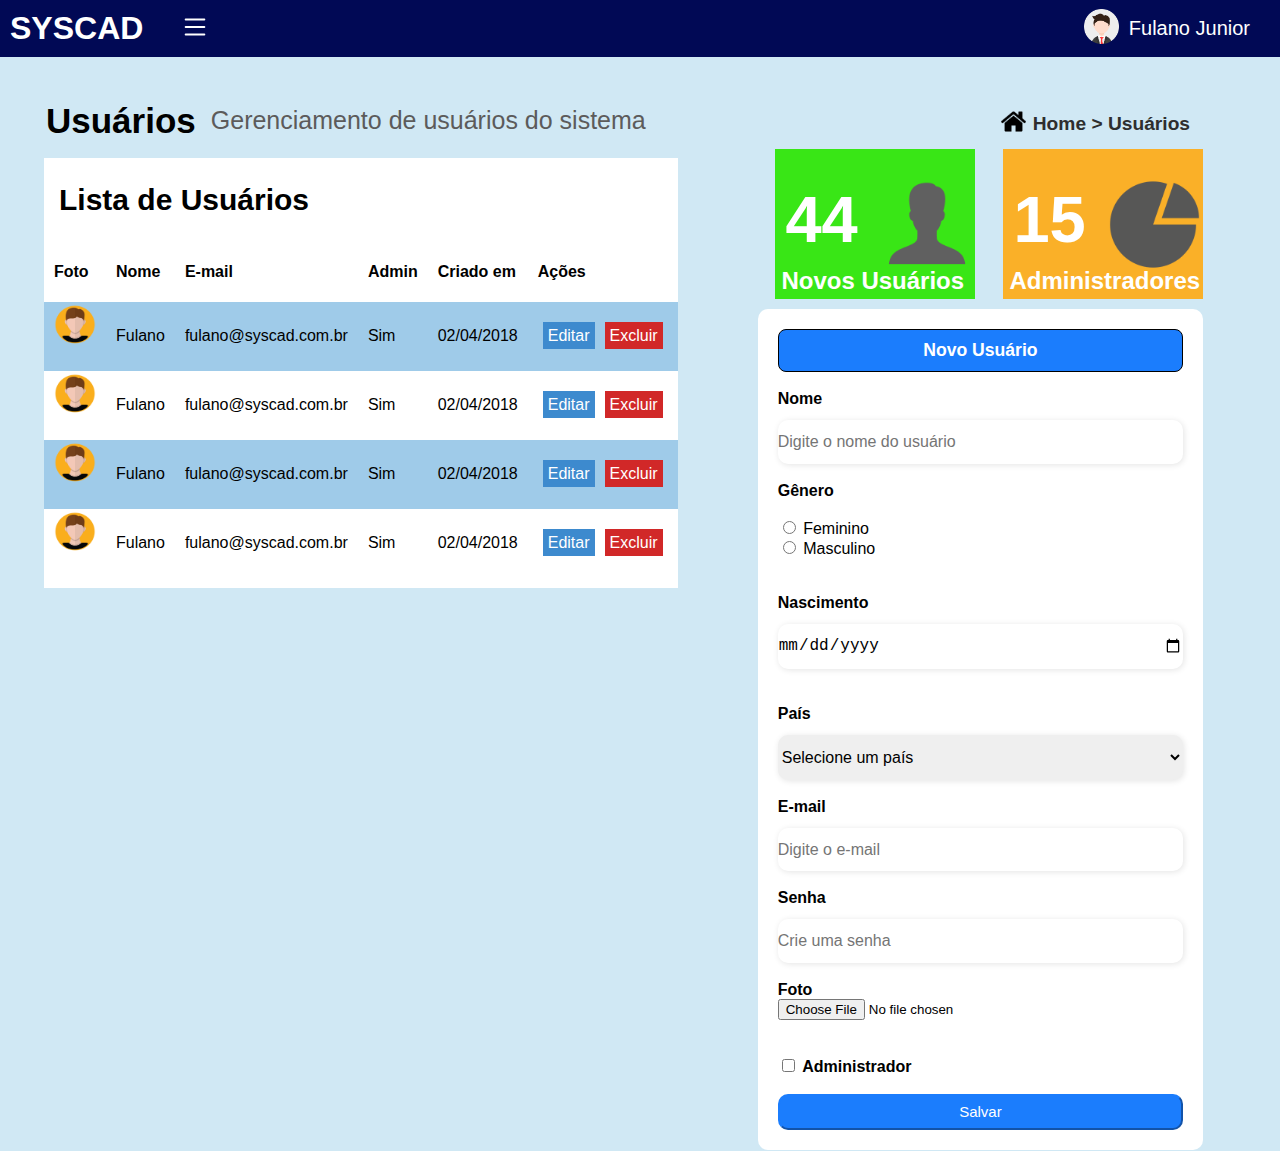
==== index.html @ 613e0e6b "Add files via upload" ====
<!DOCTYPE html>
<html lang="en">


<head>
    <meta charset="UTF-8">
    <meta http-equiv="X-UA-Compatible" content="IE=edge">
    <meta name="viewport" content="width=device-width, initial-scale=1.0">
    <link href="https://fonts.googleapis.com/css2?family=Ubuntu:wght@500&display=swap" rel="stylesheet">
    <title>SisCad</title>
    <link rel="preconnect" href="https://fonts.googleapis.com">
    <link rel="icon" href="inicio.png">
    <link rel="stylesheet" href="sc.css">
</head>

<body>
<!-----------------------Nav------------------------------------->
    <nav id="header">
        <h1>SYSCAD</h1>
        <div id="icon">
            <l><img src="avatar.png" height="35" width="35"></l>
            <div class="logo">
                <l>Fulano Junior</l>                
            </div>
        </div>

        <div onclick="button()" id="botao_menu">
            <svg xmlns="http://www.w3.org/2000/svg" width="30" height="30" fill="currentColor" class="bi bi-list" viewBox="0 0 16 16">
                <path fill-rule="evenodd" d="M2.5 12a.5.5 0 0 1 .5-.5h10a.5.5 0 0 1 0 1H3a.5.5 0 0 1-.5-.5zm0-4a.5.5 0 0 1 .5-.5h10a.5.5 0 0 1 0 1H3a.5.5 0 0 1-.5-.5zm0-4a.5.5 0 0 1 .5-.5h10a.5.5 0 0 1 0 1H3a.5.5 0 0 1-.5-.5z"/>
              </svg>
        </div>

 <!--------------------Menu------------------------------>
    <div id="menu">
        <div onclick="button()" id="menuFechar">                   
            <svg xmlns="http://www.w3.org/2000/svg" width="35" height="35" fill="currentColor" class="bi bi-x" viewBox="0 0 16 16">
              <path d="M4.646 4.646a.5.5 0 0 1 .708 0L8 7.293l2.646-2.647a.5.5 0 0 1 .708.708L8.707 8l2.647 2.646a.5.5 0 0 1-.708.708L8 8.707l-2.646 2.647a.5.5 0 0 1-.708-.708L7.293 8 4.646 5.354a.5.5 0 0 1 0-.708z"/>
            </svg>
                  </div>

        <div class="dados">
            <img src="avatar.png" height="55" width="55">
            <div class="nomefj">
                Fulano Junior<br>
                <div class="nomefj2">
                    <div class="on">
                    <div id="circulo"></div>
                    Online
                    </div>
                </div>
            </div>
            <br><br><br>
        </div><br><br>

        <div id="m2">
            Menu
        </div>

        <div class="group">
            <img src="group.png" height="45" width="45">
            <div id="us">
                Usuários
            </div>
        </div>
    </div>
    </div>
</nav>
<!-----------------------Elements------------------------>
    <div tabindex="0" onclick="closeSidebar()" id="content"> 

    <section class="flex"> 
        <div class="in"> 
        <div class="inicio">
            Usuários
        </div>

        <div class="inicio2">
             Gerenciamento de usuários do sistema
        </div>
        </div><br>
         
        <div id="principal">
            <section class="tabela">
                <table>
                    <tr id="titulo">
                        <h2>Lista de Usuários</h2>
                        <td>Foto</td>
                        <td>Nome</td>
                        <td>E-mail</td>
                        <td>Admin</td>
                        <td>Criado em</td>
                        <td>Ações</td>
                    </tr>
                    <tr id="cor">
                        <td>
                            <div id="foto1">
                                <img src="avatar2.png" height="42" width="42">
                            </div>
                        </td>
                        <td>Fulano</td>
                        <td>fulano@syscad.com.br</td>
                        <td>Sim</td>
                        <td>02/04/2018</td>
                        <td><a href="">Editar</a><a href="" id="v">Excluir</a></td>
                    </tr>
                    <tr>
                        <td>
                            <div id="foto1">
                                <img src="avatar2.png" height="42" width="42">
                            </div>
                        </td>
                        </td>
                        <td>Fulano</td>
                        <td>fulano@syscad.com.br</td>
                        <td>Sim</td>
                        <td>02/04/2018</td>
                        <td><a href="">Editar</a><a href="" id="v">Excluir</a></td>
                    </tr>
                    <tr>
                        <td>
                            <div id="foto1">
                                <img src="avatar2.png" height="42" width="42">
                            </div>
                        </td>
                        <td>Fulano</td>
                        <td>fulano@syscad.com.br</td>
                        <td>Sim</td>
                        <td>02/04/2018</td>
                        <td><a href="">Editar</a><a href="" id="v">Excluir</a></td>
                    </tr>
                    <td>
                        <div id="foto1">
                            <img src="avatar2.png" height="42" width="42">
                        </div>
                    </td>
                    <td>Fulano</td>
                    <td>fulano@syscad.com.br</td>
                    <td>Sim</td>
                    <td>02/04/2018</td>
                    <td><a href="">Editar</a><a href="" id="v">Excluir</a></td>
                    </tr>
        </div>
        </table>
    </section>
    <div class="center">
        
        <div id="home">
            <div class="h">
                <img src="home.png" height="25" width="25">
            </div>
            <div id="h2">
                Home > Usuários
            </div>
        </div>


        <div class="q">
            <div class="quadrado">
                <div id="number">
                    44<br>
                </div>
                <div id="nv">
                    Novos Usuários
                </div>
            </div>


            <div class="quadrado2">
                <div id="number">
                    15<br>
                </div>
                <div id="nv">
                    Administradores
                </div>
            </div>
        </div>

        <div class="formulario">
            <form action="">
                <legend><b>Novo Usuário</b></legend>
                <br>

                <label="nome"><b>Nome</b></label=>
                <div class="inputBox">
                    <input type="text" name="nome" id="nome" class="inputUser" placeholder="Digite o nome do usuário" required>
                </div><br>

                <b>Gênero</b><br><br>

                <input type="radio" id="feminino" name="genero" value="feminino" required>
                <label="feminino">Feminino</label=><br>
                <input type="radio" id="masculino" name="genero" value="masculino" required>
                <label="masculino">Masculino</label=><br>
                <br><br>


                <label="data"><b>Nascimento</b></label=>
                <div class="inputBox">
                    <input type="date" name="data_nascimento" id="data" class="inputUser" required>
                </div><br><br>


                <label="pais"><b>País</b></label=>
                <div class="inputBox">
                    <SELECT NAME="paises" class="inputUser" placeholder="Selecione um país" id="largura" required>
                        <OPTION VALUE="se">Selecione um país</OPTION required>
                        <OPTION VALUE="br">Brasil</OPTION>
                        <OPTION VALUE="bo">Bolívia</OPTION>
                        <OPTION VALUE="ve">Venezuela</OPTION>
                        <OPTION VALUE="ar">Argentina</OPTION>
                        <OPTION VALUE="pa">Paraguai</OPTION>
                    </SELECT><br><br>
                </div>


                <label for="estado"><b>E-mail</b></label>
                <div class="inputBox">
                    <input type="text" name="estado" id="estado" class="inputUser" placeholder="Digite o e-mail"
                        required>
                </div><br>

                <label="senha"><b>Senha</b></label=>
                <div class="inputBox">
                    <input type="text" name="endereco" id="endereco" class="inputUser" placeholder="Crie uma senha"
                        required><br><br>
                </div>
                <label="foto"><b>Foto</b></label=>
                <div class="inputBox">
                    <input type="file" id="avatar" name="avatar" value="Escolher ficheiro">
                </div>
                <br><br>


                <div class="inputBox">
                    <input type="checkbox">
                    <label for="op"><b>Administrador</b></label><br>
                </div><br>


                <input type="submit" value="Salvar" id="salvar">
            </form>
        </div>
    </div>
</div>
</body>

<script>
var header = document.getElementById('header');
var menu = document.getElementById('menu');
var content = document.getElementById('content');
var showSidebar = false;

function button()
{
    showSidebar = !showSidebar;
    if(showSidebar)
    {
        menu.style.marginLeft = '-0vw';
        menu.style.animationName = 'showSidebar';
        content.style.filter = 'blur(1px)';
    }
    else
    {
        menu.style.marginLeft = '-100vw';
        menu.style.animationName = '';
        content.style.filter = '';
    }
}

function closeSidebar()
{
    if (showSidebar)
    {
        button();
    }
}
</script>
</html>
---- sc.css ----
body {
    margin: 0;
    background-color:  #D0E8F4;
    padding-top: 38px;  
    font-family: 'Noto Sans', sans-serif;
}

#content{
    transition: 1s;
}

@media screen and (max-width: 1200px){
.tabela {
    width: 96%;
    background-color: white;
    height: 430px;
    margin-left: 15px;
    margin-right: 10px;
   font-family: Arial, Helvetica, sans-serif;
}

.formulario {
    background-color: white;
    padding: 20px;
    border-radius: 10px;
    color: black;
    margin-top: 10px;
    width: 59%;
    margin-left: 4%;
}
.in{
    display: flex;
    flex-direction: column;
    margin-left: 14px;
}
.inicio {
    font-size: 35px;
    margin-top: 25px;
    font-weight: bold;
    margin-left: 8px;
    }

.inicio2 {
    font-size: 23px;
    margin-top: 8px;
    margin-left: 8px;
    color: rgb(92, 91, 91);    
}
#principal {
    display: flex;
    flex-direction: column;
    margin-top: 10px;   
}
  nav {
    background-color: #010955;
    align-items: center;
    width: 100%;
    position: fixed;
    top: 0%;
    left: 0%;
    z-index: 1;
}
.center {
    display: flex;
    flex-direction: column;
    margin-top: 20px;
    justify-content: flex-start;
    align-items: start;
}

#menu{
    height: 180vh;
    width: 38%;
    overflow-x: hidden;
    background-color: #010955;
    position: absolute;
    color: white;
    font-family: Georgia, 'Times New Roman', Times,serif;
    top: 0;
    z-index: 1;
    animation-duration: 0.6s;
    padding-top: 60px;
    margin-left: -100vw;
}

}

@media screen and (max-width:450px){
  #icon, l{
    display: none;
}
#icon, l{
    display: none;
}


#menu{
    height: 290vh;
    width: 38%;
    overflow-x: hidden;
    background-color:  #010955;
    position: absolute;
    color: white;
    font-family: Georgia, 'Times New Roman', Times,serif;
    top: 0;
    z-index: 1;
    animation-duration: 0.6s;
    padding-top: 60px;
    margin-left: -100vw;
}

}

@media screen and (min-width: 1200px){

    #menu{
        height: 180vh;
        width: 18%;
        overflow-x: hidden;
        background-color:  #010955;
        position: absolute;
        color: white;
        font-family: Georgia, 'Times New Roman', Times,serif;
        top: 0;
        z-index: 1;
        animation-duration: 0.6s;
        padding-top: 60px;
        margin-left: -100vw;
    }

    #principal{
        margin-left: -200px;
        margin-top: 2px;
    }

    .tabela {
        width: 100%;
        background-color: white;
        height: 430px;
        margin-left: 6%;
        margin-right: 30%;
        font-family: Arial, Helvetica, sans-serif;
        margin-top: 15px;
    }
    
    .in{
        display: flex; 
        align-items: center;
        margin-left: -16%;
        margin-top: 14px;
    }
    .inicio {
        font-size: 35px;
        margin-top: 15px;
        font-weight: bold;
        margin-top: 34px;
    }

    .inicio2 {
        font-size: 25px;
        margin-top: 33px;
        color: rgb(92, 91, 91);
        margin-left: 15px;
    }

    .formulario {
        background-color: white;
        padding: 20px;
        border-radius: 10px;
        color: black;
        margin-top: 10px;
        margin-left: 10px;
        margin-right: 10px;
        width: 87%;
    }
    
    .center {
        display: flex;
        flex-direction: column;
        margin-left: -200px;
        align-items: center;
        margin-top: -34px;
    }
    }

/*----------------- MENU LATERAL----------------------*/

@keyframes showSidebar {
    from {margin-left: -100vw;}
    top {margin-left: -0vw;}
}

 #menuFechar{
    position: absolute;
    top: 12px;
    right: 15px;
    font-size: 36px;
    margin-left: 55px;
    cursor: pointer;
}


#menuFechar:hover{
    color: #c7c4c4;
}

#botao_menu {
    background-color: transparent;
    border: none;
    color: white;
    left: 180px;
    position: absolute;
    cursor: pointer;
}

#botao_menu:hover {
    opacity: 0.8;
    background-color: rgb(225, 225, 225, 0.2);
}



.flex {
    display: flex;
    flex-wrap: wrap;
    max-width: 900px;
    margin: 0 auto;  
    margin-top: 15px;
}

#circulo {
    background: #4eec4e;
    border-radius: 50%;
    width: 10px;
    height: 10px;
    margin-top: 4px;
    margin-right: 5px;
}
.on{
    display: flex;
}

.logo {
    display: flex;
    align-items: center;
    color: white;
    size: 65px;
    margin-right: 30px;
    margin-left: 10px;
    font-size: 20px;
}


#icon {
    display: flex;
    align-items: center;
}

.dados {
    display: flex;
    align-items: center;
    color: white;
    margin-top: 35px;
    margin-left: 10px;
}


.nomefj {
    margin-top: 2px;
    margin-left: 10px;
}


.nomefj2 {
    margin-top: 7px;
    margin-right: 38px;
}


#home {
    display: flex;
    align-items: center;
    color: black;
    font-size: 1.2rem;
    margin-left: 230px;
    font-weight: bold;

}

.me {
    color: white;
    size: 50px;
    margin-top: 10px;
}


.group {
    display: flex;
    align-items: center;
    color: white;
    margin-top: 10px;
    background-color: #BBBBBB;
}

.group img{
    margin-left: 10px;
}

#us {
    margin-left: 10px;
    color: black;
    font-weight: bold;
}

#m2 {
    margin-left: 15px;
}


.h {
    margin-right: -28px;
}


#h2 {
    margin-left: 35px;
    color: #2e2e2e;
}


#principal {
    display: flex;
}

#foto1 {
    margin: 0;
    margin-top: 2px;
}

.foto2 {
    margin-top: 10px;
    vertical-align: top;
}

.quadrado {
    width: 200px;
    height: 150px;
    background: rgb(57, 230, 22);
    color: white;
    font-size: 24px;
    font-weight: bold;
    margin-left: 18px;
    margin-right: 10px;
    background-image: url("icon.png");
    background-size: 100px;
    background-repeat: no-repeat;
    background-position: right;
}

.quadrado2 {
    width: 200px;
    height: 150px;
    background: rgb(250, 176, 40);
    color: white;
    font-size: 24px;
    font-weight: bold;
    margin-left: 18px;
    margin-right: 10px;
    background-image: url("gra.png");
    background-size: 97px;
    background-repeat: no-repeat;
    background-position: right;
}

#number {
    margin-top: 33px;
    font-size: 65px;
    margin-left: 10px;
}


#nv {
    margin-top: 10px;
    margin-left: 6px;
    font-weight: bold;
}

ul {
    list-style: none;
    padding: 0;
}

nav {
    background-color: #010955;
    justify-content: space-between;
    align-items: center;
    width: 100%;
    position: fixed;
    top: 0%;
    left: 0%;
    z-index: 1;
}

h2 {
    font-size: 30px;
    margin-left: 15px;
}


h1,
p {
    color: white;
}


nav,
ul {
    display: flex;
    flex-direction: row;
}


li {
    padding: 0 20px;
}


h1 {
    margin: 0;
    padding: 10px;
}

h3 {
    color: white;
}

li:hover{
    cursor: pointer;
    opacity: 0.8;
    background-color: rgb(225, 225, 225, 0.2);
}

.q {
    display: flex;
    flex-direction: row;
    justify-content: space-between;
    margin-left: 10px;
    margin-top: 10px;
}

table {
    border-spacing: 0 0;
}


tr:nth-child(even) {
    background-color: rgb(159, 203, 233);
}


tr {
    line-height: 60px;
}


tr#titulo {
    font-weight: bold;
}


td {
    padding: 0px 10px;
    align-self: unset;
}

#v {
    background-color: #d12828;
}

#v:hover{
    background-color: rgb(0, 0, 0);
    color: white;
    transition: 0.5s;
}

a {
    background-color: rgb(61, 138, 206);
    color: white;
    padding: 5px;
    margin: 0px 5px;
    text-decoration: none;
}

a:hover{
    background-color: rgb(0, 0, 0);
    color: white;
    transition: 0.5s;
}

fieldset {
    border: 3px solid black;
}

legend {
    padding: 10px;
    text-align: center;
    border-radius: 8px;
    color: white;
    font-weight: bold;
    font-size: 1.1rem;
    border: 1px solid black;
    background-color: #1b7dfd;;
}

.inputBox {
    position: relative;
    width: auto;
    height: 20%;
}

#largura {
    width: 100%;
}

.inputUser {
    outline: none;
    padding: 0.8rem 0rem;
    margin-top: 12px;
    color: black;
    font-size: 16px;
    width: 100%;
    border: none;
    border-radius: 10px;
    box-shadow: 1px 1px 6px #0000001c;
}


#salvar {
    background: #1b7dfd;
    color: white;
    border-color: #1b7dfd;
    border-radius: 10px;
    height: 36px;
    width: 100%;
    font-size: 15px;
    cursor: pointer;
    transition: 0.3s;
}

#salvar:hover{
    background-color: black;
    color: white;
    border-color: black;
}
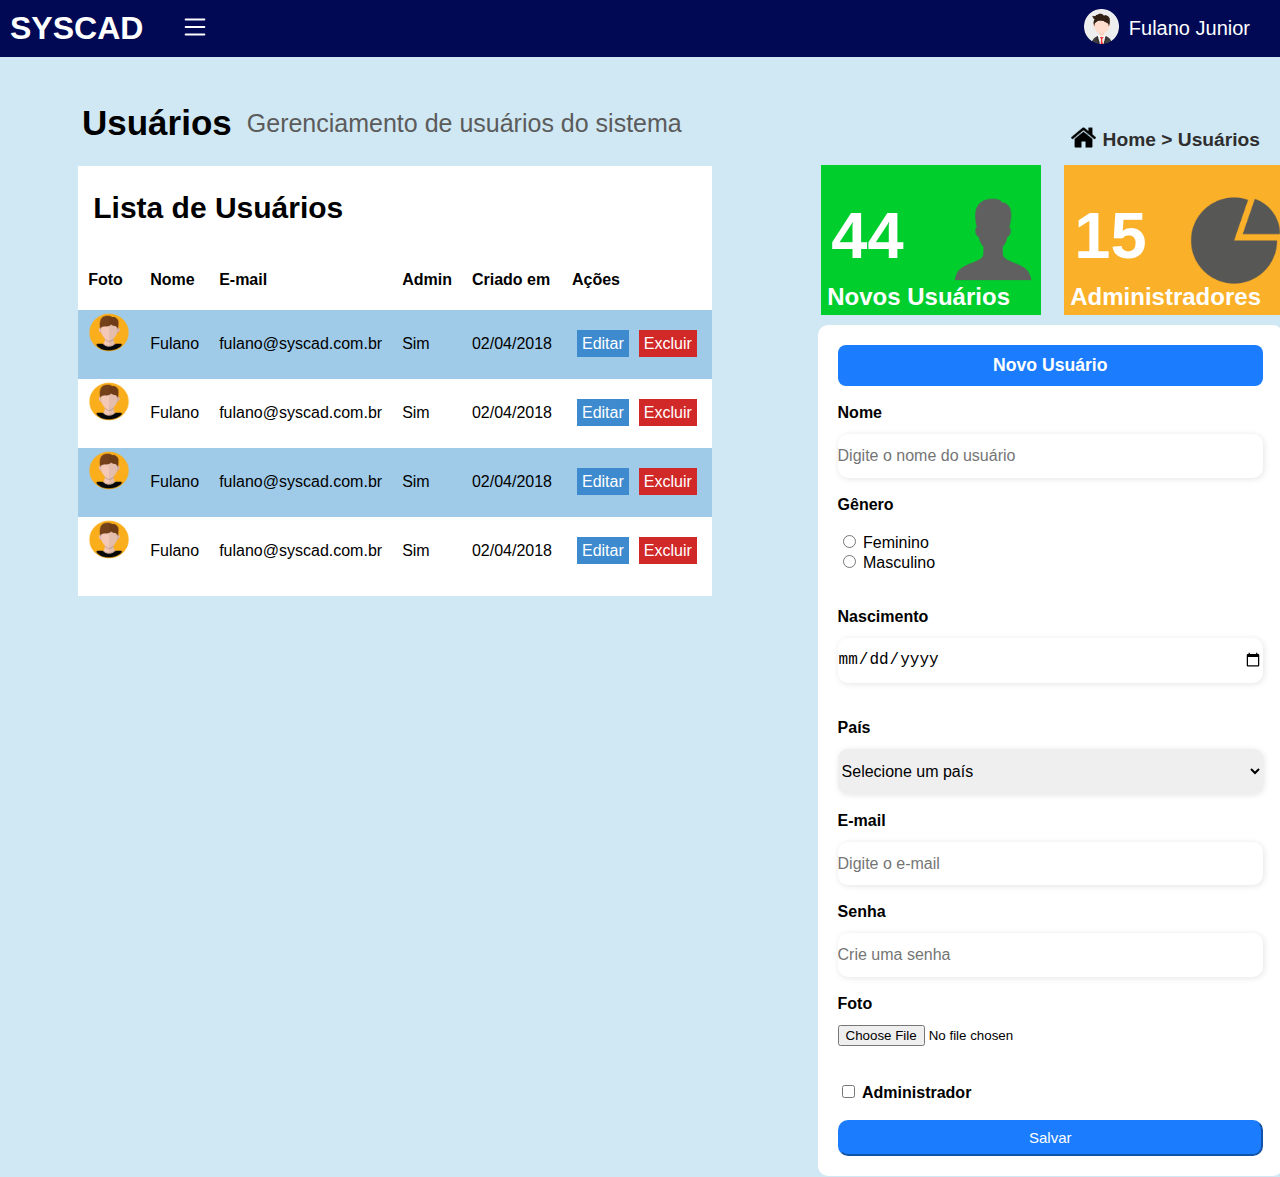
==== commit 2fb5cee6: "Add files via upload" ====
--- a/index.html
+++ b/index.html
@@ -1,4 +1,3 @@
-
 <!DOCTYPE html>
 <html lang="en">
 
@@ -15,84 +14,123 @@
 </head>
 
 <body>
-<!-----------------------Nav------------------------------------->
+    <!-----------------------Nav------------------------------------->
     <nav id="header">
         <h1>SYSCAD</h1>
         <div id="icon">
             <l><img src="avatar.png" height="35" width="35"></l>
             <div class="logo">
-                <l>Fulano Junior</l>                
+                <l>Fulano Junior</l>
             </div>
         </div>
 
         <div onclick="button()" id="botao_menu">
-            <svg xmlns="http://www.w3.org/2000/svg" width="30" height="30" fill="currentColor" class="bi bi-list" viewBox="0 0 16 16">
-                <path fill-rule="evenodd" d="M2.5 12a.5.5 0 0 1 .5-.5h10a.5.5 0 0 1 0 1H3a.5.5 0 0 1-.5-.5zm0-4a.5.5 0 0 1 .5-.5h10a.5.5 0 0 1 0 1H3a.5.5 0 0 1-.5-.5zm0-4a.5.5 0 0 1 .5-.5h10a.5.5 0 0 1 0 1H3a.5.5 0 0 1-.5-.5z"/>
-              </svg>
-        </div>
-
- <!--------------------Menu------------------------------>
-    <div id="menu">
-        <div onclick="button()" id="menuFechar">                   
-            <svg xmlns="http://www.w3.org/2000/svg" width="35" height="35" fill="currentColor" class="bi bi-x" viewBox="0 0 16 16">
-              <path d="M4.646 4.646a.5.5 0 0 1 .708 0L8 7.293l2.646-2.647a.5.5 0 0 1 .708.708L8.707 8l2.647 2.646a.5.5 0 0 1-.708.708L8 8.707l-2.646 2.647a.5.5 0 0 1-.708-.708L7.293 8 4.646 5.354a.5.5 0 0 1 0-.708z"/>
+            <svg xmlns="http://www.w3.org/2000/svg" width="30" height="30" fill="currentColor" class="bi bi-list"
+                viewBox="0 0 16 16">
+                <path fill-rule="evenodd"
+                    d="M2.5 12a.5.5 0 0 1 .5-.5h10a.5.5 0 0 1 0 1H3a.5.5 0 0 1-.5-.5zm0-4a.5.5 0 0 1 .5-.5h10a.5.5 0 0 1 0 1H3a.5.5 0 0 1-.5-.5zm0-4a.5.5 0 0 1 .5-.5h10a.5.5 0 0 1 0 1H3a.5.5 0 0 1-.5-.5z" />
             </svg>
-                  </div>
-
-        <div class="dados">
-            <img src="avatar.png" height="55" width="55">
-            <div class="nomefj">
-                Fulano Junior<br>
-                <div class="nomefj2">
-                    <div class="on">
-                    <div id="circulo"></div>
-                    Online
-                    </div>
-                </div>
-            </div>
-            <br><br><br>
-        </div><br><br>
-
-        <div id="m2">
-            Menu
-        </div>
-
-        <div class="group">
-            <img src="group.png" height="45" width="45">
-            <div id="us">
-                Usuários
-            </div>
-        </div>
-    </div>
-    </div>
-</nav>
-<!-----------------------Elements------------------------>
-    <div tabindex="0" onclick="closeSidebar()" id="content"> 
-
-    <section class="flex"> 
-        <div class="in"> 
-        <div class="inicio">
-            Usuários
-        </div>
-
-        <div class="inicio2">
-             Gerenciamento de usuários do sistema
-        </div>
-        </div><br>
-         
-        <div id="principal">
-            <section class="tabela">
-                <table>
-                    <tr id="titulo">
-                        <h2>Lista de Usuários</h2>
-                        <td>Foto</td>
-                        <td>Nome</td>
-                        <td>E-mail</td>
-                        <td>Admin</td>
-                        <td>Criado em</td>
-                        <td>Ações</td>
-                    </tr>
-                    <tr id="cor">
+        </div>
+
+        <!--------------------Menu------------------------------>
+        <div id="menu">
+            <div onclick="button()" id="menuFechar">
+                <svg xmlns="http://www.w3.org/2000/svg" width="35" height="35" fill="currentColor" class="bi bi-x"
+                    viewBox="0 0 16 16">
+                    <path
+                        d="M4.646 4.646a.5.5 0 0 1 .708 0L8 7.293l2.646-2.647a.5.5 0 0 1 .708.708L8.707 8l2.647 2.646a.5.5 0 0 1-.708.708L8 8.707l-2.646 2.647a.5.5 0 0 1-.708-.708L7.293 8 4.646 5.354a.5.5 0 0 1 0-.708z" />
+                </svg>
+            </div>
+
+            <div class="dados">
+                <img src="avatar.png" height="55" width="55">
+                <div class="nomefj">
+                    Fulano Junior<br>
+                    <div class="nomefj2">
+                        <div class="on">
+                            <div id="circulo"></div>
+                            Online
+                        </div>
+                    </div>
+                </div>
+                <br><br><br>
+            </div><br><br>
+
+            <div id="m2">
+                Menu
+            </div>
+
+            <div class="group">
+                <img src="group.png" height="45" width="45">
+                <div id="us">
+                    Usuários
+                </div>
+            </div>
+        </div>
+        </div>
+    </nav>
+    <!-----------------------Elements------------------------>
+    <div tabindex="0" onclick="closeSidebar()" id="content">
+            <div class="in">
+                <div class="inicio">
+                    Usuários
+                </div>
+
+                <div class="inicio2">
+                    Gerenciamento de usuários do sistema
+                </div>
+            </div><br>
+
+            <div id="principal">
+                <section class="tabela">
+                    <div class="config_table">
+                    <table>
+                        <tr id="titulo">
+                            <h2>Lista de Usuários</h2>
+                            <td>Foto</td>
+                            <td>Nome</td>
+                            <td>E-mail</td>
+                            <td>Admin</td>
+                            <td>Criado em</td>
+                            <td>Ações</td>
+                        </tr>
+                        <tr id="cor">
+                            <td>
+                                <div id="foto1">
+                                    <img src="avatar2.png" height="42" width="42">
+                                </div>
+                            </td>
+                            <td>Fulano</td>
+                            <td>fulano@syscad.com.br</td>
+                            <td>Sim</td>
+                            <td>02/04/2018</td>
+                            <td><a href="">Editar</a><a href="" id="v">Excluir</a></td>
+                        </tr>
+                        <tr>
+                            <td>
+                                <div id="foto1">
+                                    <img src="avatar2.png" height="42" width="42">
+                                </div>
+                            </td>
+                            </td>
+                            <td>Fulano</td>
+                            <td>fulano@syscad.com.br</td>
+                            <td>Sim</td>
+                            <td>02/04/2018</td>
+                            <td><a href="">Editar</a><a href="" id="v">Excluir</a></td>
+                        </tr>
+                        <tr>
+                            <td>
+                                <div id="foto1">
+                                    <img src="avatar2.png" height="42" width="42">
+                                </div>
+                            </td>
+                            <td>Fulano</td>
+                            <td>fulano@syscad.com.br</td>
+                            <td>Sim</td>
+                            <td>02/04/2018</td>
+                            <td><a href="">Editar</a><a href="" id="v">Excluir</a></td>
+                        </tr>
                         <td>
                             <div id="foto1">
                                 <img src="avatar2.png" height="42" width="42">
@@ -103,177 +141,148 @@
                         <td>Sim</td>
                         <td>02/04/2018</td>
                         <td><a href="">Editar</a><a href="" id="v">Excluir</a></td>
-                    </tr>
-                    <tr>
-                        <td>
-                            <div id="foto1">
-                                <img src="avatar2.png" height="42" width="42">
-                            </div>
-                        </td>
-                        </td>
-                        <td>Fulano</td>
-                        <td>fulano@syscad.com.br</td>
-                        <td>Sim</td>
-                        <td>02/04/2018</td>
-                        <td><a href="">Editar</a><a href="" id="v">Excluir</a></td>
-                    </tr>
-                    <tr>
-                        <td>
-                            <div id="foto1">
-                                <img src="avatar2.png" height="42" width="42">
-                            </div>
-                        </td>
-                        <td>Fulano</td>
-                        <td>fulano@syscad.com.br</td>
-                        <td>Sim</td>
-                        <td>02/04/2018</td>
-                        <td><a href="">Editar</a><a href="" id="v">Excluir</a></td>
-                    </tr>
-                    <td>
-                        <div id="foto1">
-                            <img src="avatar2.png" height="42" width="42">
-                        </div>
-                    </td>
-                    <td>Fulano</td>
-                    <td>fulano@syscad.com.br</td>
-                    <td>Sim</td>
-                    <td>02/04/2018</td>
-                    <td><a href="">Editar</a><a href="" id="v">Excluir</a></td>
-                    </tr>
-        </div>
-        </table>
-    </section>
-    <div class="center">
-        
-        <div id="home">
-            <div class="h">
-                <img src="home.png" height="25" width="25">
-            </div>
-            <div id="h2">
-                Home > Usuários
-            </div>
-        </div>
-
-
-        <div class="q">
-            <div class="quadrado">
-                <div id="number">
-                    44<br>
-                </div>
-                <div id="nv">
-                    Novos Usuários
-                </div>
-            </div>
-
-
-            <div class="quadrado2">
-                <div id="number">
-                    15<br>
-                </div>
-                <div id="nv">
-                    Administradores
-                </div>
-            </div>
-        </div>
-
-        <div class="formulario">
-            <form action="">
-                <legend><b>Novo Usuário</b></legend>
-                <br>
-
-                <label="nome"><b>Nome</b></label=>
-                <div class="inputBox">
-                    <input type="text" name="nome" id="nome" class="inputUser" placeholder="Digite o nome do usuário" required>
-                </div><br>
-
-                <b>Gênero</b><br><br>
-
-                <input type="radio" id="feminino" name="genero" value="feminino" required>
-                <label="feminino">Feminino</label=><br>
-                <input type="radio" id="masculino" name="genero" value="masculino" required>
-                <label="masculino">Masculino</label=><br>
-                <br><br>
-
-
-                <label="data"><b>Nascimento</b></label=>
-                <div class="inputBox">
-                    <input type="date" name="data_nascimento" id="data" class="inputUser" required>
-                </div><br><br>
-
-
-                <label="pais"><b>País</b></label=>
-                <div class="inputBox">
-                    <SELECT NAME="paises" class="inputUser" placeholder="Selecione um país" id="largura" required>
-                        <OPTION VALUE="se">Selecione um país</OPTION required>
-                        <OPTION VALUE="br">Brasil</OPTION>
-                        <OPTION VALUE="bo">Bolívia</OPTION>
-                        <OPTION VALUE="ve">Venezuela</OPTION>
-                        <OPTION VALUE="ar">Argentina</OPTION>
-                        <OPTION VALUE="pa">Paraguai</OPTION>
-                    </SELECT><br><br>
-                </div>
-
-
-                <label for="estado"><b>E-mail</b></label>
-                <div class="inputBox">
-                    <input type="text" name="estado" id="estado" class="inputUser" placeholder="Digite o e-mail"
-                        required>
-                </div><br>
-
-                <label="senha"><b>Senha</b></label=>
-                <div class="inputBox">
-                    <input type="text" name="endereco" id="endereco" class="inputUser" placeholder="Crie uma senha"
-                        required><br><br>
-                </div>
-                <label="foto"><b>Foto</b></label=>
-                <div class="inputBox">
-                    <input type="file" id="avatar" name="avatar" value="Escolher ficheiro">
-                </div>
-                <br><br>
-
-
-                <div class="inputBox">
-                    <input type="checkbox">
-                    <label for="op"><b>Administrador</b></label><br>
-                </div><br>
-
-
-                <input type="submit" value="Salvar" id="salvar">
-            </form>
+                        </tr>
+            </div>
+        </div>
+            </table>
+        </section>
+        <div class="center">
+
+            <div id="home">
+                <div class="h">
+                    <img src="home.png" height="25" width="25">
+                </div>
+                <div id="h2">
+                    Home > Usuários
+                </div>
+            </div>
+
+
+            <div class="q">
+                <div class="quadrado">
+                    <div id="number">
+                        44<br>
+                    </div>
+                    <div id="nv">
+                        Novos Usuários
+                    </div>
+                </div>
+
+
+                <div class="quadrado2">
+                    <div id="number">
+                        15<br>
+                    </div>
+                    <div id="nv">
+                        Administradores
+                    </div>
+                </div>
+            </div>
+
+            <div class="formulario">
+                <form action="">
+                    <legend><b>Novo Usuário</b></legend>
+                    <br>
+
+                    <label="nome"><b>Nome</b></label>
+                        <div class="inputBox">
+                            <input type="text" name="nome" id="nome" class="inputUser"
+                                placeholder="Digite o nome do usuário" required>
+                        </div><br>
+
+                        <b>Gênero</b><br><br>
+
+                        <input type="radio" id="feminino" name="genero" value="feminino" required>
+                        <label="feminino">Feminino</label><br>
+                            <input type="radio" id="masculino" name="genero" value="masculino" required>
+                            <label="masculino">Masculino</label><br>
+                                <br><br>
+
+
+                                <label="data"><b>Nascimento</b></label>
+                                    <div class="inputBox">
+                                        <input type="date" name="data_nascimento" id="data" class="inputUser" required>
+                                    </div><br><br>
+
+                                    <label="pais"><b>País</b></label>
+                                        <div class="inputBox">
+                                            <SELECT NAME="paises" class="inputUser" placeholder="Selecione um país"
+                                                id="largura" required>
+                                                <OPTION VALUE="se">Selecione um país</OPTION required>
+                                                <OPTION VALUE="ar">Argentina</OPTION>
+                                                <OPTION VALUE="bo">Bolívia</OPTION>
+                                                <OPTION VALUE="br">Brasil</OPTION>
+                                                <OPTION VALUE="br">Chile</OPTION>
+                                                <OPTION VALUE="br">Colômbia</OPTION>
+                                                <OPTION VALUE="br">Equador</OPTION>
+                                                <OPTION VALUE="br">Guiana</OPTION>
+                                                <OPTION VALUE="br">Guiana Francesa</OPTION>
+                                                <OPTION VALUE="pa">Paraguai</OPTION>
+                                                <OPTION VALUE="pa">Peru</OPTION>
+                                                <OPTION VALUE="pa">Suriname</OPTION>
+                                                <OPTION VALUE="pa">Uruguai</OPTION>
+                                                <OPTION VALUE="ve">Venezuela</OPTION>
+                                            </SELECT><br><br>
+                                        </div>
+
+
+                                        <label="estado"><b>E-mail</b></label>
+                                        <div class="inputBox">
+                                            <input type="text" name="estado" id="estado" class="inputUser"
+                                                placeholder="Digite o e-mail" required>
+                                        </div><br>
+
+                                        <label="senha"><b>Senha</b></label>
+                                            <div class="inputBox">
+                                                <input type="text" name="endereco" id="endereco" class="inputUser"
+                                                    placeholder="Crie uma senha" required><br><br>
+                                            </div>
+
+                                            <label="foto"><b>Foto</b></label>
+                                                <div class="inputBox_two">
+                                                    <input type="file" id="avatar" name="avatar"
+                                                        value="Escolher ficheiro">
+                                                </div>
+                                                <br><br>
+
+                                                <div class="inputBox">
+                                                    <input type="checkbox">
+                                                    <label="op"><b>Administrador</b></label><br>
+                                                </div><br>
+
+
+                                                <input type="submit" value="Salvar" id="salvar">
+                </form>
+            </div>
         </div>
     </div>
-</div>
 </body>
 
 <script>
-var header = document.getElementById('header');
-var menu = document.getElementById('menu');
-var content = document.getElementById('content');
-var showSidebar = false;
-
-function button()
-{
-    showSidebar = !showSidebar;
-    if(showSidebar)
-    {
-        menu.style.marginLeft = '-0vw';
-        menu.style.animationName = 'showSidebar';
-        content.style.filter = 'blur(1px)';
+    var header = document.getElementById('header');
+    var menu = document.getElementById('menu');
+    var content = document.getElementById('content');
+    var showSidebar = false;
+
+    function button() {
+        showSidebar = !showSidebar;
+        if (showSidebar) {
+            menu.style.marginLeft = '-0vw';
+            menu.style.animationName = 'showSidebar';
+            content.style.filter = 'blur(1px)';
+        }
+        else {
+            menu.style.marginLeft = '-100vw';
+            menu.style.animationName = '';
+            content.style.filter = '';
+        }
     }
-    else
-    {
-        menu.style.marginLeft = '-100vw';
-        menu.style.animationName = '';
-        content.style.filter = '';
+
+    function closeSidebar() {
+        if (showSidebar) {
+            button();
+        }
     }
-}
-
-function closeSidebar()
-{
-    if (showSidebar)
-    {
-        button();
-    }
-}
 </script>
-</html>
+
+</html>--- a/sc.css
+++ b/sc.css
@@ -1,126 +1,74 @@
 body {
     margin: 0;
-    background-color:  #D0E8F4;
-    padding-top: 38px;  
+    background-color: #D0E8F4;
+    padding-top: 38px;
     font-family: 'Noto Sans', sans-serif;
 }
 
-#content{
+#content {
     transition: 1s;
-}
-
-@media screen and (max-width: 1200px){
-.tabela {
-    width: 96%;
-    background-color: white;
-    height: 430px;
-    margin-left: 15px;
-    margin-right: 10px;
-   font-family: Arial, Helvetica, sans-serif;
-}
-
-.formulario {
-    background-color: white;
-    padding: 20px;
-    border-radius: 10px;
-    color: black;
-    margin-top: 10px;
-    width: 59%;
-    margin-left: 4%;
-}
-.in{
     display: flex;
-    flex-direction: column;
-    margin-left: 14px;
-}
-.inicio {
-    font-size: 35px;
-    margin-top: 25px;
-    font-weight: bold;
-    margin-left: 8px;
-    }
-
-.inicio2 {
-    font-size: 23px;
-    margin-top: 8px;
-    margin-left: 8px;
-    color: rgb(92, 91, 91);    
-}
-#principal {
-    display: flex;
-    flex-direction: column;
-    margin-top: 10px;   
-}
-  nav {
-    background-color: #010955;
-    align-items: center;
-    width: 100%;
-    position: fixed;
-    top: 0%;
-    left: 0%;
-    z-index: 1;
-}
-.center {
-    display: flex;
-    flex-direction: column;
-    margin-top: 20px;
-    justify-content: flex-start;
-    align-items: start;
-}
-
-#menu{
-    height: 180vh;
-    width: 38%;
-    overflow-x: hidden;
-    background-color: #010955;
-    position: absolute;
-    color: white;
-    font-family: Georgia, 'Times New Roman', Times,serif;
-    top: 0;
-    z-index: 1;
-    animation-duration: 0.6s;
-    padding-top: 60px;
-    margin-left: -100vw;
-}
-
-}
-
-@media screen and (max-width:450px){
-  #icon, l{
-    display: none;
-}
-#icon, l{
-    display: none;
-}
-
-
-#menu{
-    height: 290vh;
-    width: 38%;
-    overflow-x: hidden;
-    background-color:  #010955;
-    position: absolute;
-    color: white;
-    font-family: Georgia, 'Times New Roman', Times,serif;
-    top: 0;
-    z-index: 1;
-    animation-duration: 0.6s;
-    padding-top: 60px;
-    margin-left: -100vw;
-}
-
-}
-
-@media screen and (min-width: 1200px){
-
-    #menu{
+    flex-wrap: wrap;
+    max-width: 900px;
+    margin: 0 auto;
+    margin-top: 15px;
+}
+
+@media screen and (max-width: 1200px) {
+
+    .tabela {
+        background-color: white;
+        height: 430px;
+        margin-left: 15px;
+        margin-right: 10px;
+        overflow-y: auto;
+    }
+
+    .in {
+        display: flex;
+        flex-direction: column;
+        margin-left: 14px;
+    }
+
+    .inicio {
+        font-size: 35px;
+        margin-top: 25px;
+        font-weight: bold;
+        margin-left: 8px;
+    }
+
+    .inicio2 {
+        font-size: 23px;
+        margin-top: 8px;
+        margin-left: 8px;
+        color: rgb(92, 91, 91);
+    }
+
+    #principal {
+        display: flex;
+        flex-direction: column;
+        margin-top: 10px;
+        align-items: flex-start;
+    }
+
+    nav {
+        background-color: #010955;
+        align-items: center;
+        width: 100%;
+        position: fixed;
+        top: 0%;
+        left: 0%;
+        z-index: 1;
+    }
+
+    #menu {
         height: 180vh;
-        width: 18%;
+        width: 35%;
         overflow-x: hidden;
-        background-color:  #010955;
+        background-color: #010955;
         position: absolute;
         color: white;
-        font-family: Georgia, 'Times New Roman', Times,serif;
+        font-family: Georgia, 'Times New Roman', Times, serif;
         top: 0;
         z-index: 1;
         animation-duration: 0.6s;
@@ -128,9 +76,214 @@
         margin-left: -100vw;
     }
 
-    #principal{
-        margin-left: -200px;
-        margin-top: 2px;
+    .center {
+        display: flex;
+        flex-direction: column;
+        margin-top: 35px;
+        justify-content: flex-end;
+    }
+
+    #home {
+        display: flex;
+        align-items: center;
+        color: black;
+        font-size: 1.2rem;
+        margin-left: 320px;
+        font-weight: bold;
+    }
+
+    .formulario {
+        background-color: white;
+        padding: 20px;
+        border-radius: 10px;
+        color: black;
+        margin-top: 10px;
+        width: 59%;
+        margin-left: 4%;
+        width: 90%;
+    }
+
+    .q {
+        display: flex;
+        flex-direction: row;
+        justify-content: space-between;
+        margin-left: 30px;
+        margin-top: 10px;
+    }
+
+    .quadrado {
+        width: 220px;
+        height: 150px;
+        background: rgb(0, 206, 45);
+        color: white;
+        font-size: 24px;
+        font-weight: bold;
+        margin-right: 35px;
+        background-image: url("icon.png");
+        background-size: 100px;
+        background-repeat: no-repeat;
+        background-position: right;
+    }
+
+    .quadrado2 {
+        width: 220px;
+        height: 150px;
+        background: rgb(250, 176, 40);
+        color: white;
+        font-size: 24px;
+        font-weight: bold;
+        margin-left: 28px;
+        margin-right: 5px;
+        background-image: url("gra.png");
+        background-size: 97px;
+        background-repeat: no-repeat;
+        background-position: right;
+    }
+
+    #number {
+        margin-top: 33px;
+        font-size: 65px;
+        margin-left: 10px;
+    }
+    
+    #nv {
+        margin-top: 10px;
+        margin-left: 6px;
+        font-weight: bold;
+    }
+
+}
+
+@media screen and (max-width: 650px) {
+
+    #icon,
+    l {
+        display: none;
+    }
+
+    #icon,
+    l {
+        display: none;
+    }
+
+    #menu {
+        height: 290vh;
+        width: 65%;
+        overflow-x: hidden;
+        background-color: #010955;
+        position: absolute;
+        color: white;
+        font-family: Georgia, 'Times New Roman', Times, serif;
+        top: 0;
+        z-index: 1;
+        animation-duration: 0.6s;
+        padding-top: 60px;
+        margin-left: -100vw;
+    }
+
+    
+    #home {
+        display: flex;
+        align-items: center;
+        color: black;
+        font-size: 1.2rem;
+        margin-left: 150px;
+        font-weight: bold;
+    }
+
+    .center {
+        display: flex;
+        flex-direction: column;
+        margin-top: 45px;
+        justify-content: flex-end;
+    }
+
+    .q {
+        display: flex;
+        flex-direction: row;
+        justify-content: center;
+        align-items: center;
+        margin-top: 10px;
+        margin-left: 13px;
+    }
+
+    .quadrado {
+        width: 160px;
+        height: 140px;
+        background: rgb(0, 206, 45);
+        color: white;
+        font-size: 24px;
+        font-weight: bold;
+        background-size: 100px;
+        background-repeat: no-repeat;
+        background-position: right;
+    }
+
+    .quadrado2 {
+        width: 170px;
+        height: 140px;
+        background: rgb(250, 176, 40);
+        color: white;
+        font-size: 24px;
+        font-weight: bold;
+        background-size: 97px;
+        background-repeat: no-repeat;
+        background-position: right;
+        margin-left: -30px;
+    }
+
+    .formulario {
+        background-color: white;
+        padding: 20px;
+        border-radius: 10px;
+        color: black;
+        margin-top: 10px;
+        width: 59%;
+        margin-left: 4%;
+        width: 85%;
+    }
+
+    #number {
+        margin-top: 10px;
+        font-size: 65px;
+        margin-left: 10px;
+    }
+    
+    #nv {
+        margin-top: 10px;
+        margin-left: 6px;
+        font-weight: bold;
+        font-size: 19px;
+    }
+
+    .tabela{
+        display: none;
+    }
+
+}
+
+@media screen and (min-width: 1200px) {
+
+
+    #menu {
+        height: 180vh;
+        width: 18%;
+        overflow-x: hidden;
+        background-color: #010955;
+        position: absolute;
+        color: white;
+        font-family: Georgia, 'Times New Roman', Times, serif;
+        top: 0;
+        z-index: 1;
+        animation-duration: 0.6s;
+        padding-top: 60px;
+        margin-left: -100vw;
+    }
+
+    #principal {
+        display: flex;
+        justify-content: center;
+        margin-top: 16px;
     }
 
     .tabela {
@@ -139,26 +292,26 @@
         height: 430px;
         margin-left: 6%;
         margin-right: 30%;
-        font-family: Arial, Helvetica, sans-serif;
-        margin-top: 15px;
-    }
-    
-    .in{
-        display: flex; 
+        margin-top: 7px;
+    }
+
+    .in {
+        display: flex;
         align-items: center;
-        margin-left: -16%;
-        margin-top: 14px;
-    }
+        margin-left: -12%;
+        margin-top: 12px;
+    }
+
     .inicio {
         font-size: 35px;
-        margin-top: 15px;
-        font-weight: bold;
-        margin-top: 34px;
+        margin-top: 18px;
+        font-weight: bold;
+        margin-top: 38px;
     }
 
     .inicio2 {
         font-size: 25px;
-        margin-top: 33px;
+        margin-top: 38px;
         color: rgb(92, 91, 91);
         margin-left: 15px;
     }
@@ -171,26 +324,88 @@
         margin-top: 10px;
         margin-left: 10px;
         margin-right: 10px;
-        width: 87%;
-    }
-    
+        width: 89%;
+    }
+
     .center {
         display: flex;
         flex-direction: column;
-        margin-left: -200px;
+        margin-left: -180px;
         align-items: center;
         margin-top: -34px;
     }
-    }
+
+    #home {
+        display: flex;
+        align-items: center;
+        color: black;
+        font-size: 1.2rem;
+        margin-left: 230px;
+        font-weight: bold;
+    }
+
+    .q {
+        display: flex;
+        flex-direction: row;
+        justify-content: space-between;
+        margin-left: 10px;
+        margin-top: 10px;
+    }
+
+    .quadrado {
+        width: 220px;
+        height: 150px;
+        background: rgb(0, 206, 45);
+        color: white;
+        font-size: 24px;
+        font-weight: bold;
+        margin-right: 5px;
+        background-image: url("icon.png");
+        background-size: 100px;
+        background-repeat: no-repeat;
+        background-position: right;
+    }
+
+    .quadrado2 {
+        width: 220px;
+        height: 150px;
+        background: rgb(250, 176, 40);
+        color: white;
+        font-size: 24px;
+        font-weight: bold;
+        margin-left: 18px;
+        margin-right: 5px;
+        background-image: url("gra.png");
+        background-size: 97px;
+        background-repeat: no-repeat;
+        background-position: right;
+    }
+    #number {
+        margin-top: 33px;
+        font-size: 65px;
+        margin-left: 10px;
+    }
+    
+    #nv {
+        margin-top: 10px;
+        margin-left: 6px;
+        font-weight: bold;
+    }
+}
 
 /*----------------- MENU LATERAL----------------------*/
 
 @keyframes showSidebar {
-    from {margin-left: -100vw;}
-    top {margin-left: -0vw;}
-}
-
- #menuFechar{
+    from {
+        margin-left: -100vw;
+    }
+
+    top {
+        margin-left: -0vw;
+    }
+}
+
+#menuFechar {
     position: absolute;
     top: 12px;
     right: 15px;
@@ -200,7 +415,7 @@
 }
 
 
-#menuFechar:hover{
+#menuFechar:hover {
     color: #c7c4c4;
 }
 
@@ -216,16 +431,6 @@
 #botao_menu:hover {
     opacity: 0.8;
     background-color: rgb(225, 225, 225, 0.2);
-}
-
-
-
-.flex {
-    display: flex;
-    flex-wrap: wrap;
-    max-width: 900px;
-    margin: 0 auto;  
-    margin-top: 15px;
 }
 
 #circulo {
@@ -236,7 +441,8 @@
     margin-top: 4px;
     margin-right: 5px;
 }
-.on{
+
+.on {
     display: flex;
 }
 
@@ -276,17 +482,6 @@
     margin-right: 38px;
 }
 
-
-#home {
-    display: flex;
-    align-items: center;
-    color: black;
-    font-size: 1.2rem;
-    margin-left: 230px;
-    font-weight: bold;
-
-}
-
 .me {
     color: white;
     size: 50px;
@@ -302,7 +497,7 @@
     background-color: #BBBBBB;
 }
 
-.group img{
+.group img {
     margin-left: 10px;
 }
 
@@ -327,11 +522,6 @@
     color: #2e2e2e;
 }
 
-
-#principal {
-    display: flex;
-}
-
 #foto1 {
     margin: 0;
     margin-top: 2px;
@@ -340,49 +530,6 @@
 .foto2 {
     margin-top: 10px;
     vertical-align: top;
-}
-
-.quadrado {
-    width: 200px;
-    height: 150px;
-    background: rgb(57, 230, 22);
-    color: white;
-    font-size: 24px;
-    font-weight: bold;
-    margin-left: 18px;
-    margin-right: 10px;
-    background-image: url("icon.png");
-    background-size: 100px;
-    background-repeat: no-repeat;
-    background-position: right;
-}
-
-.quadrado2 {
-    width: 200px;
-    height: 150px;
-    background: rgb(250, 176, 40);
-    color: white;
-    font-size: 24px;
-    font-weight: bold;
-    margin-left: 18px;
-    margin-right: 10px;
-    background-image: url("gra.png");
-    background-size: 97px;
-    background-repeat: no-repeat;
-    background-position: right;
-}
-
-#number {
-    margin-top: 33px;
-    font-size: 65px;
-    margin-left: 10px;
-}
-
-
-#nv {
-    margin-top: 10px;
-    margin-left: 6px;
-    font-weight: bold;
 }
 
 ul {
@@ -424,7 +571,6 @@
     padding: 0 20px;
 }
 
-
 h1 {
     margin: 0;
     padding: 10px;
@@ -434,25 +580,16 @@
     color: white;
 }
 
-li:hover{
+li:hover {
     cursor: pointer;
     opacity: 0.8;
     background-color: rgb(225, 225, 225, 0.2);
 }
 
-.q {
-    display: flex;
-    flex-direction: row;
-    justify-content: space-between;
-    margin-left: 10px;
-    margin-top: 10px;
-}
-
 table {
     border-spacing: 0 0;
 }
 
-
 tr:nth-child(even) {
     background-color: rgb(159, 203, 233);
 }
@@ -462,11 +599,9 @@
     line-height: 60px;
 }
 
-
 tr#titulo {
     font-weight: bold;
 }
-
 
 td {
     padding: 0px 10px;
@@ -477,7 +612,7 @@
     background-color: #d12828;
 }
 
-#v:hover{
+#v:hover {
     background-color: rgb(0, 0, 0);
     color: white;
     transition: 0.5s;
@@ -491,7 +626,7 @@
     text-decoration: none;
 }
 
-a:hover{
+a:hover {
     background-color: rgb(0, 0, 0);
     color: white;
     transition: 0.5s;
@@ -508,8 +643,9 @@
     color: white;
     font-weight: bold;
     font-size: 1.1rem;
-    border: 1px solid black;
-    background-color: #1b7dfd;;
+    border: none;
+    background-color: #1b7dfd;
+    ;
 }
 
 .inputBox {
@@ -520,6 +656,7 @@
 
 #largura {
     width: 100%;
+    cursor: pointer;
 }
 
 .inputUser {
@@ -534,6 +671,18 @@
     box-shadow: 1px 1px 6px #0000001c;
 }
 
+input[type="radio"]{
+    cursor: pointer;
+}
+input[type="checkbox"]{
+    cursor: pointer;
+}
+input[type="date"]{
+    cursor: pointer;
+}
+input[type="file"] {
+    margin-top: 12px;
+}
 
 #salvar {
     background: #1b7dfd;
@@ -547,8 +696,8 @@
     transition: 0.3s;
 }
 
-#salvar:hover{
+#salvar:hover {
     background-color: black;
     color: white;
     border-color: black;
-}+}
